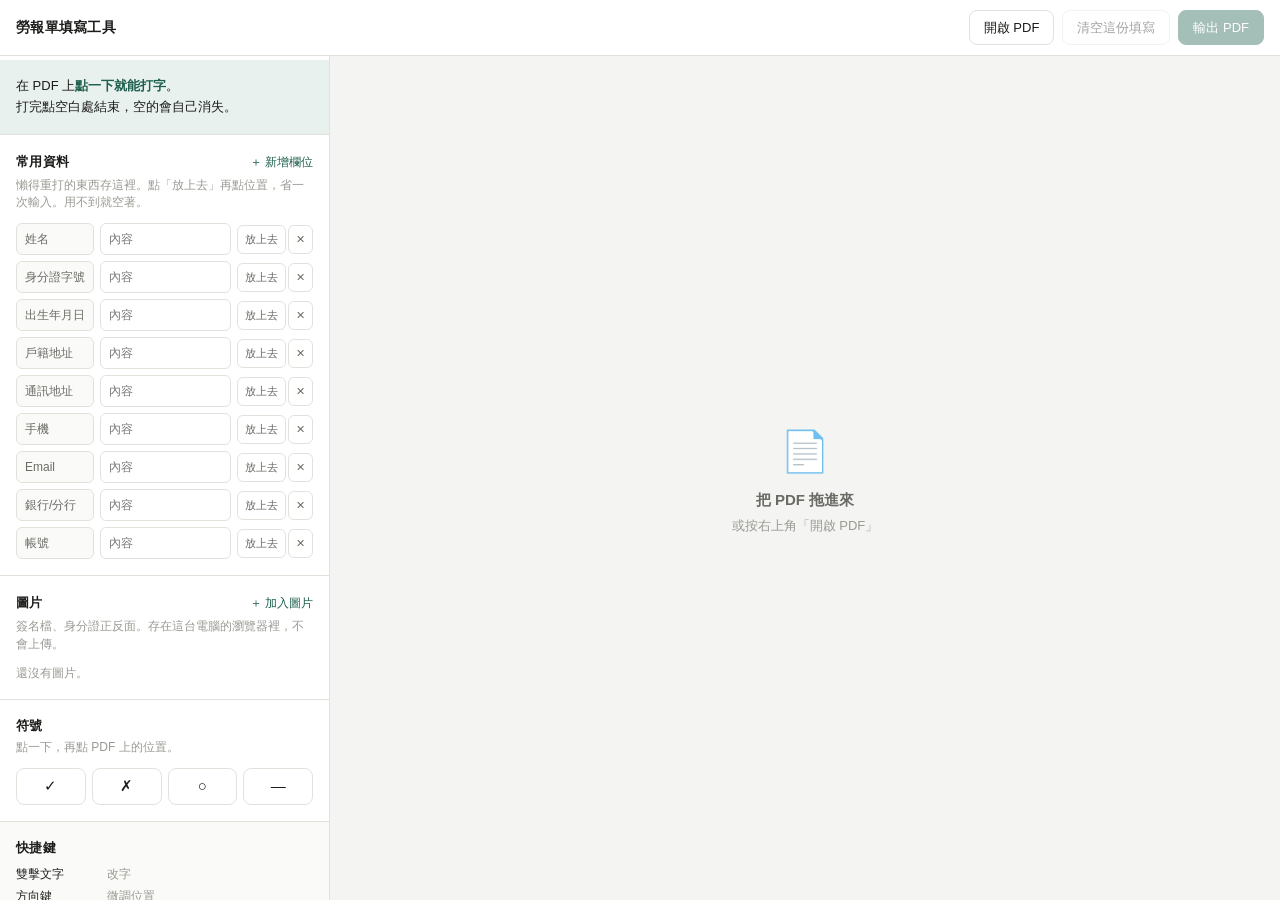
==== index.html @ 8e8ff70c "在 PDF 上填字蓋章的小工具 接案填勞務報酬單用的。每家廠商格式都不一樣，這個工具讓資料存一次， 之後每份 PDF 都是「點一下就打字」。  作法是保留原始 PDF 不動，把填的內容疊成一層蓋上去—" ====
<!doctype html>
<html lang="zh-Hant">
<head>
<meta charset="utf-8">
<meta name="viewport" content="width=device-width, initial-scale=1">
<title>勞報單填寫工具</title>
<link rel="stylesheet" href="style.css">
</head>
<body>

<header class="topbar">
  <div class="brand">勞報單填寫工具</div>
  <div class="topbar-actions">
    <label class="btn btn-ghost">
      開啟 PDF
      <input type="file" id="pdfInput" accept="application/pdf" hidden>
    </label>
    <button class="btn btn-ghost" id="clearMarksBtn" disabled>清空這份填寫</button>
    <button class="btn btn-primary" id="exportBtn" disabled>輸出 PDF</button>
  </div>
</header>

<div class="layout">

  <aside class="sidebar">

    <section class="panel panel-lead">
      <p class="lead">在 PDF 上<strong>點一下就能打字</strong>。<br>打完點空白處結束，空的會自己消失。</p>
    </section>

    <section class="panel">
      <div class="panel-head">
        <h2>常用資料</h2>
        <button class="link-btn" id="addFieldBtn">＋ 新增欄位</button>
      </div>
      <p class="hint">懶得重打的東西存這裡。點「放上去」再點位置，省一次輸入。用不到就空著。</p>
      <div id="fieldList" class="field-list"></div>
    </section>

    <section class="panel">
      <div class="panel-head">
        <h2>圖片</h2>
        <label class="link-btn">
          ＋ 加入圖片
          <input type="file" id="imgInput" accept="image/*" hidden multiple>
        </label>
      </div>
      <p class="hint">簽名檔、身分證正反面。存在這台電腦的瀏覽器裡，不會上傳。</p>
      <div id="imgList" class="img-list"></div>
    </section>

    <section class="panel">
      <h2>符號</h2>
      <p class="hint">點一下，再點 PDF 上的位置。</p>
      <div class="symbol-row" id="symbolRow">
        <button class="btn btn-small" data-sym="✓">✓</button>
        <button class="btn btn-small" data-sym="✗">✗</button>
        <button class="btn btn-small" data-sym="○">○</button>
        <button class="btn btn-small" data-sym="—">—</button>
      </div>
    </section>

    <section class="panel panel-muted">
      <h2>快捷鍵</h2>
      <dl class="keys">
        <dt>雙擊文字</dt><dd>改字</dd>
        <dt>方向鍵</dt><dd>微調位置</dd>
        <dt>Shift ＋ 方向鍵</dt><dd>大步移動</dd>
        <dt>Delete</dt><dd>刪掉選中的</dd>
        <dt>Esc</dt><dd>取消</dd>
      </dl>
    </section>

  </aside>

  <main class="stage" id="stage">
    <div class="empty-state" id="emptyState">
      <div class="empty-inner">
        <div class="empty-icon">📄</div>
        <h3>把 PDF 拖進來</h3>
        <p>或按右上角「開啟 PDF」</p>
      </div>
    </div>
    <div class="pages" id="pages"></div>
  </main>

</div>

<!-- 選取元素後的浮動工具列 -->
<div class="floating-bar" id="floatBar" hidden>
  <div class="fb-group" id="fbTextGroup">
    <button class="fb-btn" data-act="size-down" title="縮小字">A−</button>
    <span class="fb-val" id="fbSize">14</span>
    <button class="fb-btn" data-act="size-up" title="放大字">A＋</button>
    <span class="fb-sep"></span>
    <button class="fb-btn fb-edit" data-act="edit">改字</button>
  </div>
  <div class="fb-group" id="fbImgGroup">
    <button class="fb-btn" data-act="scale-down" title="縮小">−</button>
    <span class="fb-val" id="fbScale">100%</span>
    <button class="fb-btn" data-act="scale-up" title="放大">＋</button>
  </div>
  <span class="fb-sep"></span>
  <button class="fb-btn fb-del" data-act="delete" title="刪除">刪除</button>
</div>

<div class="toast" id="toast" hidden></div>

<script src="lib/pdf.js"></script>
<script src="lib/pdf-lib.min.js"></script>
<script>window.__PDFJS_WORKER_SRC = 'lib/pdf.worker.js';</script>
<script src="app.js"></script>
</body>
</html>
---- style.css ----
:root {
  --bg: #f4f4f2;
  --surface: #ffffff;
  --ink: #1c1c1a;
  --ink-soft: #6b6b66;
  --ink-faint: #9a9a94;
  --line: #e2e2dd;
  --accent: #1f5f4f;
  --accent-soft: #e8f1ee;
  --danger: #a33a2c;
  --sel: #2f7de1;
  --radius: 8px;
  --sidebar-w: 330px;
  --topbar-h: 56px;
}

* { box-sizing: border-box; }

html, body {
  margin: 0;
  height: 100%;
  overflow: hidden;
}

body {
  font-family: -apple-system, BlinkMacSystemFont, "Helvetica Neue",
               "PingFang TC", "Noto Sans TC", sans-serif;
  background: var(--bg);
  color: var(--ink);
  font-size: 14px;
  line-height: 1.5;
  -webkit-font-smoothing: antialiased;
}

h2, h3 { margin: 0; font-weight: 600; }

/* ---------- 頂列 ---------- */

.topbar {
  height: var(--topbar-h);
  display: flex;
  align-items: center;
  justify-content: space-between;
  padding: 0 16px;
  background: var(--surface);
  border-bottom: 1px solid var(--line);
  position: relative;
  z-index: 30;
}

.brand {
  font-weight: 600;
  letter-spacing: 0.02em;
}

.topbar-actions {
  display: flex;
  gap: 8px;
  align-items: center;
}

/* ---------- 按鈕 ---------- */

.btn {
  font: inherit;
  font-size: 13px;
  padding: 7px 14px;
  border-radius: var(--radius);
  border: 1px solid var(--line);
  background: var(--surface);
  color: var(--ink);
  cursor: pointer;
  white-space: nowrap;
  transition: background 0.12s, border-color 0.12s, opacity 0.12s;
}

.btn:hover:not(:disabled) { background: #f0f0ec; }

.btn:disabled {
  opacity: 0.4;
  cursor: default;
}

.btn-primary {
  background: var(--accent);
  border-color: var(--accent);
  color: #fff;
}

.btn-primary:hover:not(:disabled) { background: #19503f; }

.btn-small { padding: 5px 10px; font-size: 12px; }
.btn-block { width: 100%; }

label.btn { display: inline-block; }
label.btn:has(input:disabled) { opacity: 0.4; }

.link-btn {
  font: inherit;
  font-size: 12px;
  background: none;
  border: none;
  color: var(--accent);
  cursor: pointer;
  padding: 2px 0;
}

.link-btn:hover { text-decoration: underline; }

/* ---------- 版面 ---------- */

.layout {
  display: flex;
  height: calc(100% - var(--topbar-h));
}

.sidebar {
  width: var(--sidebar-w);
  flex: 0 0 var(--sidebar-w);
  background: var(--surface);
  border-right: 1px solid var(--line);
  overflow-y: auto;
  padding: 4px 0 40px;
}

.panel {
  padding: 16px;
  border-bottom: 1px solid var(--line);
}

.panel:last-child { border-bottom: none; }

.panel-muted { background: #fafaf8; }

.panel-head {
  display: flex;
  align-items: baseline;
  justify-content: space-between;
  gap: 8px;
  margin-bottom: 4px;
}

.panel h2 { font-size: 13px; letter-spacing: 0.03em; }

.hint {
  margin: 4px 0 12px;
  font-size: 12px;
  color: var(--ink-faint);
  line-height: 1.45;
}

.steps {
  margin: 8px 0 0;
  padding-left: 18px;
  font-size: 12px;
  color: var(--ink-soft);
}

.steps li { margin-bottom: 4px; }

/* ---------- 欄位清單 ---------- */

.field-list { display: flex; flex-direction: column; gap: 6px; }

.field-row {
  display: grid;
  grid-template-columns: 78px 1fr auto;
  gap: 6px;
  align-items: center;
}

.field-row input {
  font: inherit;
  font-size: 12px;
  padding: 6px 8px;
  border: 1px solid var(--line);
  border-radius: 6px;
  background: var(--surface);
  color: var(--ink);
  min-width: 0;
}

.field-row input:focus {
  outline: 2px solid var(--accent-soft);
  border-color: var(--accent);
}

.field-row .f-label {
  background: #fafaf8;
  color: var(--ink-soft);
}

.field-actions { display: flex; gap: 2px; }

.icon-btn {
  font: inherit;
  font-size: 11px;
  border: 1px solid var(--line);
  background: var(--surface);
  border-radius: 6px;
  padding: 5px 7px;
  cursor: pointer;
  color: var(--ink-soft);
  white-space: nowrap;
}

.icon-btn:hover { background: var(--accent-soft); border-color: var(--accent); color: var(--accent); }
.icon-btn.is-armed { background: var(--accent); border-color: var(--accent); color: #fff; }
.icon-btn-del:hover { background: #fbeae7; border-color: var(--danger); color: var(--danger); }

/* ---------- 圖片清單 ---------- */

.img-list {
  display: grid;
  grid-template-columns: repeat(2, 1fr);
  gap: 8px;
}

.img-card {
  border: 1px solid var(--line);
  border-radius: var(--radius);
  overflow: hidden;
  background: #fafaf8;
  display: flex;
  flex-direction: column;
}

.img-card.is-armed { border-color: var(--accent); box-shadow: 0 0 0 2px var(--accent-soft); }

.img-thumb {
  height: 64px;
  display: flex;
  align-items: center;
  justify-content: center;
  padding: 4px;
  background:
    linear-gradient(45deg, #eee 25%, transparent 25%, transparent 75%, #eee 75%) 0 0 / 12px 12px,
    linear-gradient(45deg, #eee 25%, transparent 25%, transparent 75%, #eee 75%) 6px 6px / 12px 12px,
    #fff;
}

.img-thumb img { max-width: 100%; max-height: 100%; object-fit: contain; }

.img-card-name {
  font-size: 11px;
  padding: 4px 6px 0;
  color: var(--ink-soft);
  text-align: center;
  white-space: nowrap;
  overflow: hidden;
  text-overflow: ellipsis;
}

.img-card-actions {
  display: flex;
  gap: 4px;
  padding: 4px 6px 6px;
}

.img-card-actions .icon-btn { flex: 1; text-align: center; padding: 4px; }

/* ---------- 開場說明 ---------- */

.panel-lead { background: var(--accent-soft); }

.lead {
  margin: 0;
  font-size: 13px;
  color: var(--ink);
  line-height: 1.6;
}

.lead strong { color: var(--accent); }

/* ---------- 符號 ---------- */

.symbol-row {
  display: grid;
  grid-template-columns: repeat(4, 1fr);
  gap: 6px;
}

.symbol-row .btn {
  font-size: 15px;
  padding: 6px 0;
  text-align: center;
}

/* ---------- 快捷鍵表 ---------- */

.keys {
  display: grid;
  grid-template-columns: auto 1fr;
  gap: 4px 12px;
  margin: 8px 0 0;
  font-size: 12px;
}

.keys dt { color: var(--ink); white-space: nowrap; }
.keys dd { margin: 0; color: var(--ink-faint); }

/* ---------- 舞台 ---------- */

.stage {
  flex: 1;
  overflow: auto;
  position: relative;
  padding: 24px;
}

.stage.is-armed { cursor: crosshair; }
.stage.is-dragover { background: var(--accent-soft); }

.empty-state {
  position: absolute;
  inset: 0;
  display: flex;
  align-items: center;
  justify-content: center;
  pointer-events: none;
}

.empty-inner { text-align: center; color: var(--ink-faint); }
.empty-icon { font-size: 40px; margin-bottom: 8px; }
.empty-inner h3 { font-size: 15px; color: var(--ink-soft); margin-bottom: 4px; }
.empty-inner p { margin: 0; font-size: 13px; }

.pages {
  display: flex;
  flex-direction: column;
  align-items: center;
  gap: 20px;
}

.page-wrap {
  position: relative;
  background: #fff;
  box-shadow: 0 1px 3px rgba(0,0,0,0.14), 0 6px 18px rgba(0,0,0,0.07);
  flex: none;
}

.page-wrap canvas {
  display: block;
  width: 100%;
  height: 100%;
}

.overlay {
  position: absolute;
  inset: 0;
}

.stage.is-armed .overlay { cursor: crosshair; }

/* ---------- 放上去的元素 ---------- */

.mark {
  position: absolute;
  cursor: grab;
  user-select: none;
  transform-origin: top left;
}

.mark.is-dragging { cursor: grabbing; }

.mark-text {
  white-space: pre;
  color: #111;
  font-family: "PingFang TC", "Noto Sans TC", -apple-system, sans-serif;
  padding: 0;
  min-width: 1px;
}

/* 打字中：要能選字、要有游標框、要壓在最上層 */
.mark-text.is-editing {
  cursor: text;
  outline: none;
  z-index: 5;
  min-width: 8px;
  user-select: text;          /* .mark 預設 none，會擋住游標與選字 */
  -webkit-user-select: text;
  background: rgba(47, 125, 225, 0.07);
}

.mark-text.is-editing::after {
  border: 1px solid var(--sel) !important;
}

/* class 名稱來自 JS 的 `mark-${kind}`，kind 是 'image' */
.mark-image img {
  display: block;
  width: 100%;
  height: 100%;
  pointer-events: none;
}

.mark::after {
  content: "";
  position: absolute;
  inset: -3px;
  border: 1px dashed transparent;
  border-radius: 3px;
  pointer-events: none;
}

.mark:hover::after { border-color: rgba(47,125,225,0.45); }
.mark.is-selected::after { border-color: var(--sel); border-style: solid; }

/* ---------- 浮動工具列 ---------- */

.floating-bar {
  position: fixed;
  z-index: 40;
  display: flex;
  align-items: center;
  gap: 2px;
  background: #23231f;
  color: #fff;
  border-radius: 8px;
  padding: 4px;
  box-shadow: 0 4px 14px rgba(0,0,0,0.28);
  font-size: 12px;
}

.floating-bar[hidden] { display: none; }

.fb-group { display: flex; align-items: center; gap: 2px; }
.fb-group[hidden] { display: none; }

.fb-btn {
  font: inherit;
  font-size: 12px;
  background: none;
  border: none;
  color: #fff;
  padding: 5px 9px;
  border-radius: 5px;
  cursor: pointer;
  white-space: nowrap;
}

.fb-btn:hover { background: rgba(255,255,255,0.16); }
.fb-del:hover { background: var(--danger); }

.fb-val {
  min-width: 40px;
  text-align: center;
  color: #c9c9c2;
  font-variant-numeric: tabular-nums;
}

.fb-sep {
  width: 1px;
  height: 16px;
  background: rgba(255,255,255,0.22);
  margin: 0 3px;
}

/* ---------- 提示 ---------- */

.toast {
  position: fixed;
  bottom: 24px;
  left: 50%;
  transform: translateX(-50%);
  background: #23231f;
  color: #fff;
  padding: 10px 18px;
  border-radius: 20px;
  font-size: 13px;
  z-index: 50;
  box-shadow: 0 4px 14px rgba(0,0,0,0.25);
  pointer-events: none;
}

.toast[hidden] { display: none; }

@media (prefers-color-scheme: dark) {
  :root {
    --bg: #191917;
    --surface: #222220;
    --ink: #ececE6;
    --ink-soft: #a5a59d;
    --ink-faint: #7a7a72;
    --line: #33332f;
    --accent: #64b9a1;
    --accent-soft: #26332f;
    --danger: #d97a68;
  }
  .btn:hover:not(:disabled) { background: #2c2c29; }
  .btn-primary { color: #12211c; }
  .btn-primary:hover:not(:disabled) { background: #7fcbb5; }
  .field-row .f-label, .panel-muted, .img-card { background: #1d1d1b; }
  .img-thumb { background: #f7f7f5; }
  .mark-text { color: #111; }
}
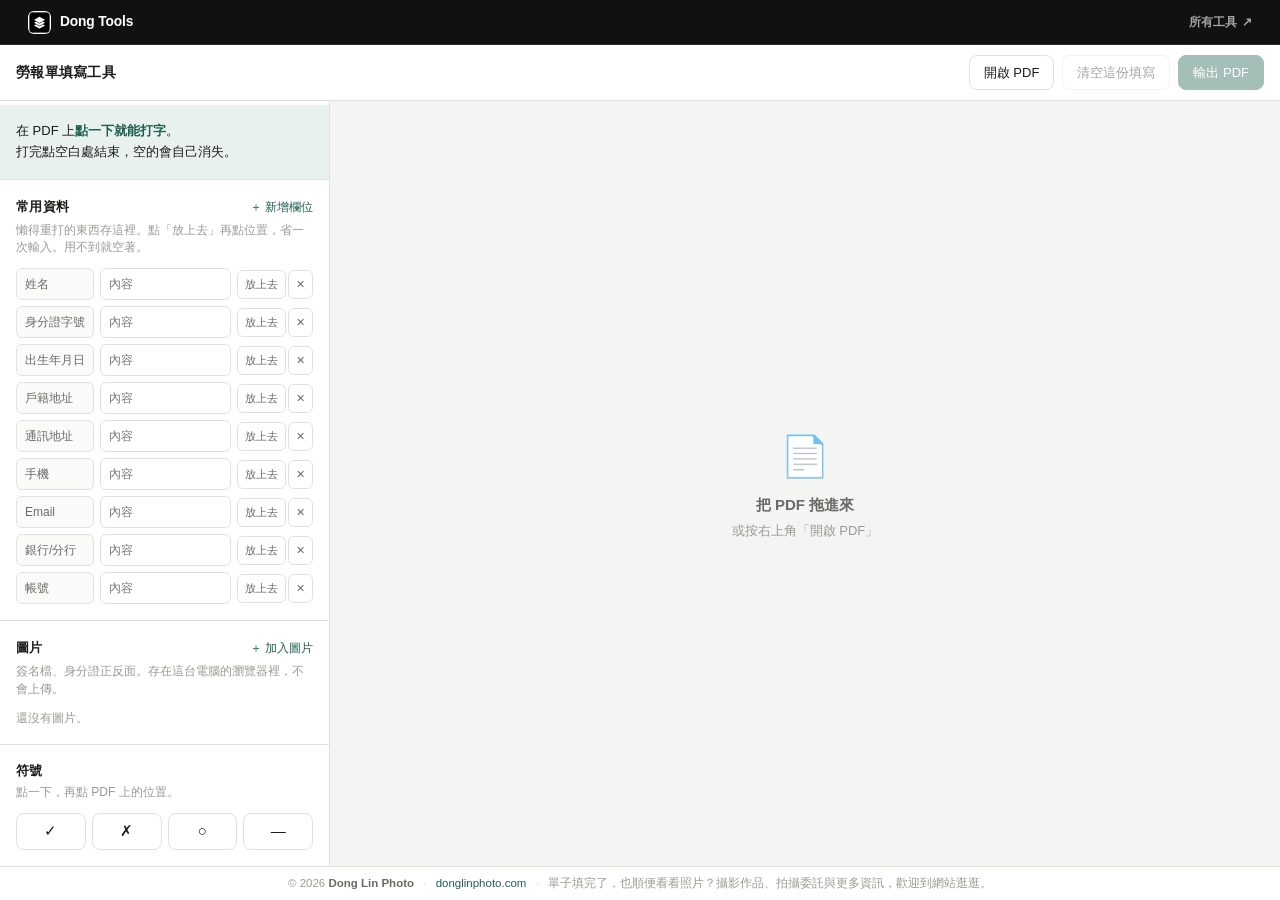
==== commit beace9e6: "加上 Dong Tools 品牌條與個人頁尾 頂部沿用 payment 那支的 .dong-tools-bar 樣式，底部沿用 layout 的頁尾寫法， 三支工具視覺一致。  兩個地方為了這支工具的" ====
--- a/index.html
+++ b/index.html
@@ -7,6 +7,20 @@
 <link rel="stylesheet" href="style.css">
 </head>
 <body>
+
+<nav class="dong-tools-bar" aria-label="Dong Tools 品牌導覽">
+  <div class="dong-tools-bar-inner">
+    <a class="dong-tools-brand" href="https://tools.donglinphoto.com/" target="_blank" rel="noopener noreferrer">
+      <img alt="" src="[data-uri]">
+      <span>Dong Tools</span>
+      <span class="sr-only">（另開新分頁）</span>
+    </a>
+    <a class="dong-tools-hub-link" href="https://tools.donglinphoto.com/" target="_blank" rel="noopener noreferrer">
+      所有工具 <span aria-hidden="true">↗</span>
+      <span class="sr-only">（另開新分頁）</span>
+    </a>
+  </div>
+</nav>
 
 <header class="topbar">
   <div class="brand">勞報單填寫工具</div>
@@ -86,6 +100,14 @@
 
 </div>
 
+<footer class="site-footer">
+  <span>© <span id="year">2026</span> <strong>Dong Lin Photo</strong></span>
+  <span class="dot" aria-hidden="true">·</span>
+  <a href="https://donglinphoto.com" target="_blank" rel="noopener noreferrer">donglinphoto.com<span class="sr-only">（另開新分頁）</span></a>
+  <span class="dot" aria-hidden="true">·</span>
+  <span>單子填完了，也順便看看照片？攝影作品、拍攝委託與更多資訊，歡迎到網站逛逛。</span>
+</footer>
+
 <!-- 選取元素後的浮動工具列 -->
 <div class="floating-bar" id="floatBar" hidden>
   <div class="fb-group" id="fbTextGroup">
--- a/style.css
+++ b/style.css
@@ -30,13 +30,91 @@
   font-size: 14px;
   line-height: 1.5;
   -webkit-font-smoothing: antialiased;
+
+  /* 直向排列：品牌條、工具列、主體、頁尾。
+     主體用 flex:1 撐開，就不必為了上下多幾條而回頭改高度計算。 */
+  display: flex;
+  flex-direction: column;
+}
+
+/* 只給螢幕閱讀器看的說明文字 */
+.sr-only {
+  position: absolute;
+  width: 1px;
+  height: 1px;
+  padding: 0;
+  margin: -1px;
+  overflow: hidden;
+  clip: rect(0, 0, 0, 0);
+  white-space: nowrap;
+  border: 0;
 }
 
 h2, h3 { margin: 0; font-weight: 600; }
 
+/* ---------- Dong Tools 品牌條 ---------- */
+
+/* 這條在淺色與深色模式都維持深色，跨工具才是同一條 */
+.dong-tools-bar {
+  flex: none;
+  background: #111111;
+  color: #ffffff;
+  border-bottom: 1px solid #282828;
+}
+
+.dong-tools-bar-inner {
+  display: flex;
+  align-items: center;
+  justify-content: space-between;
+  gap: 20px;
+  min-height: 44px;
+  max-width: 1440px;
+  margin: 0 auto;
+  padding: 0 28px;
+}
+
+.dong-tools-brand,
+.dong-tools-hub-link {
+  display: inline-flex;
+  align-items: center;
+  color: inherit;
+  text-decoration: none;
+}
+
+.dong-tools-brand {
+  gap: 9px;
+  font-size: 0.86rem;
+  font-weight: 750;
+  letter-spacing: -0.01em;
+}
+
+.dong-tools-brand img {
+  width: 23px;
+  height: 23px;
+  border-radius: 6px;
+}
+
+.dong-tools-hub-link {
+  gap: 5px;
+  color: #a3a3a3;
+  font-size: 0.78rem;
+  font-weight: 650;
+}
+
+.dong-tools-brand:hover,
+.dong-tools-hub-link:hover { color: #ffffff; }
+
+.dong-tools-brand:focus-visible,
+.dong-tools-hub-link:focus-visible {
+  border-radius: 3px;
+  outline: 2px solid #ffffff;
+  outline-offset: 4px;
+}
+
 /* ---------- 頂列 ---------- */
 
 .topbar {
+  flex: none;
   height: var(--topbar-h);
   display: flex;
   align-items: center;
@@ -111,7 +189,8 @@
 
 .layout {
   display: flex;
-  height: calc(100% - var(--topbar-h));
+  flex: 1;
+  min-height: 0;   /* 沒有這行，內部的捲動區會把版面撐破 */
 }
 
 .sidebar {
@@ -454,6 +533,40 @@
   height: 16px;
   background: rgba(255,255,255,0.22);
   margin: 0 3px;
+}
+
+/* ---------- 頁尾 ---------- */
+
+.site-footer {
+  flex: none;
+  padding: 7px 14px calc(8px + env(safe-area-inset-bottom, 0px));
+  text-align: center;
+  font-size: 11.5px;
+  line-height: 1.6;
+  color: var(--ink-faint);
+  background: var(--surface);
+  border-top: 1px solid var(--line);
+}
+
+.site-footer a {
+  color: var(--accent);
+  text-decoration: none;
+}
+
+.site-footer a:hover { text-decoration: underline; }
+
+.site-footer a:focus-visible {
+  border-radius: 3px;
+  outline: 2px solid var(--accent);
+  outline-offset: 3px;
+}
+
+.site-footer strong { font-weight: 600; color: var(--ink-soft); }
+.site-footer .dot { margin: 0 6px; opacity: 0.5; }
+
+/* 視窗矮的時候，頁尾那句廣告詞先讓位給工作區 */
+@media (max-height: 620px) {
+  .site-footer { display: none; }
 }
 
 /* ---------- 提示 ---------- */
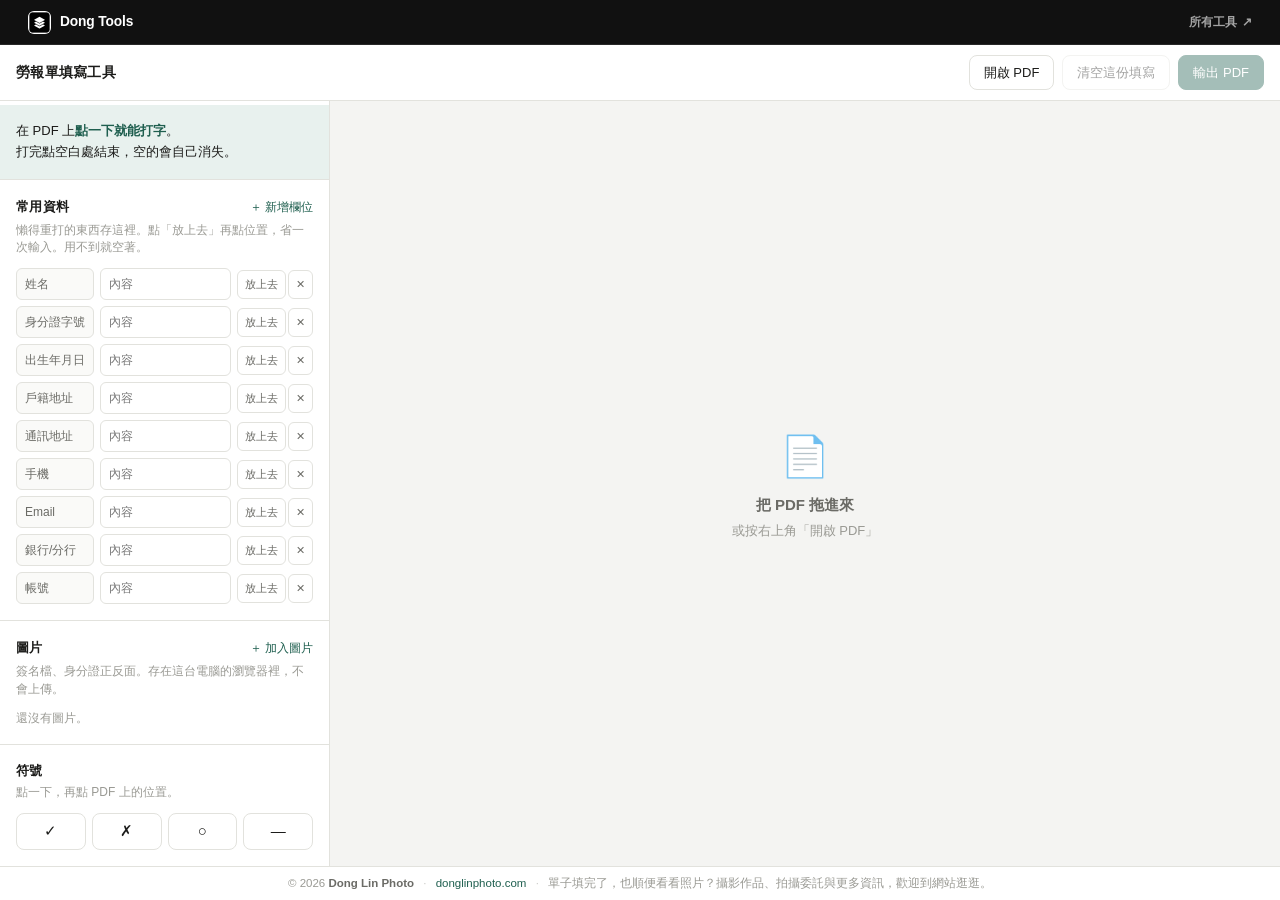
==== commit c1ed584f: "頁尾加上使用次數計數 跟 layout-tool 用同一個服務（Abacus），namespace 為 donglinphoto-pdf-fill。 計數失敗會安靜隱藏，不影響工具本身。  連帶調整兩" ====
--- a/index.html
+++ b/index.html
@@ -106,6 +106,7 @@
   <a href="https://donglinphoto.com" target="_blank" rel="noopener noreferrer">donglinphoto.com<span class="sr-only">（另開新分頁）</span></a>
   <span class="dot" aria-hidden="true">·</span>
   <span>單子填完了，也順便看看照片？攝影作品、拍攝委託與更多資訊，歡迎到網站逛逛。</span>
+  <span id="visits" class="visits" hidden></span>
 </footer>
 
 <!-- 選取元素後的浮動工具列 -->
--- a/style.css
+++ b/style.css
@@ -563,6 +563,8 @@
 
 .site-footer strong { font-weight: 600; color: var(--ink-soft); }
 .site-footer .dot { margin: 0 6px; opacity: 0.5; }
+.site-footer .visits { color: var(--accent); }
+.site-footer .visits[hidden] { display: none; }
 
 /* 視窗矮的時候，頁尾那句廣告詞先讓位給工作區 */
 @media (max-height: 620px) {
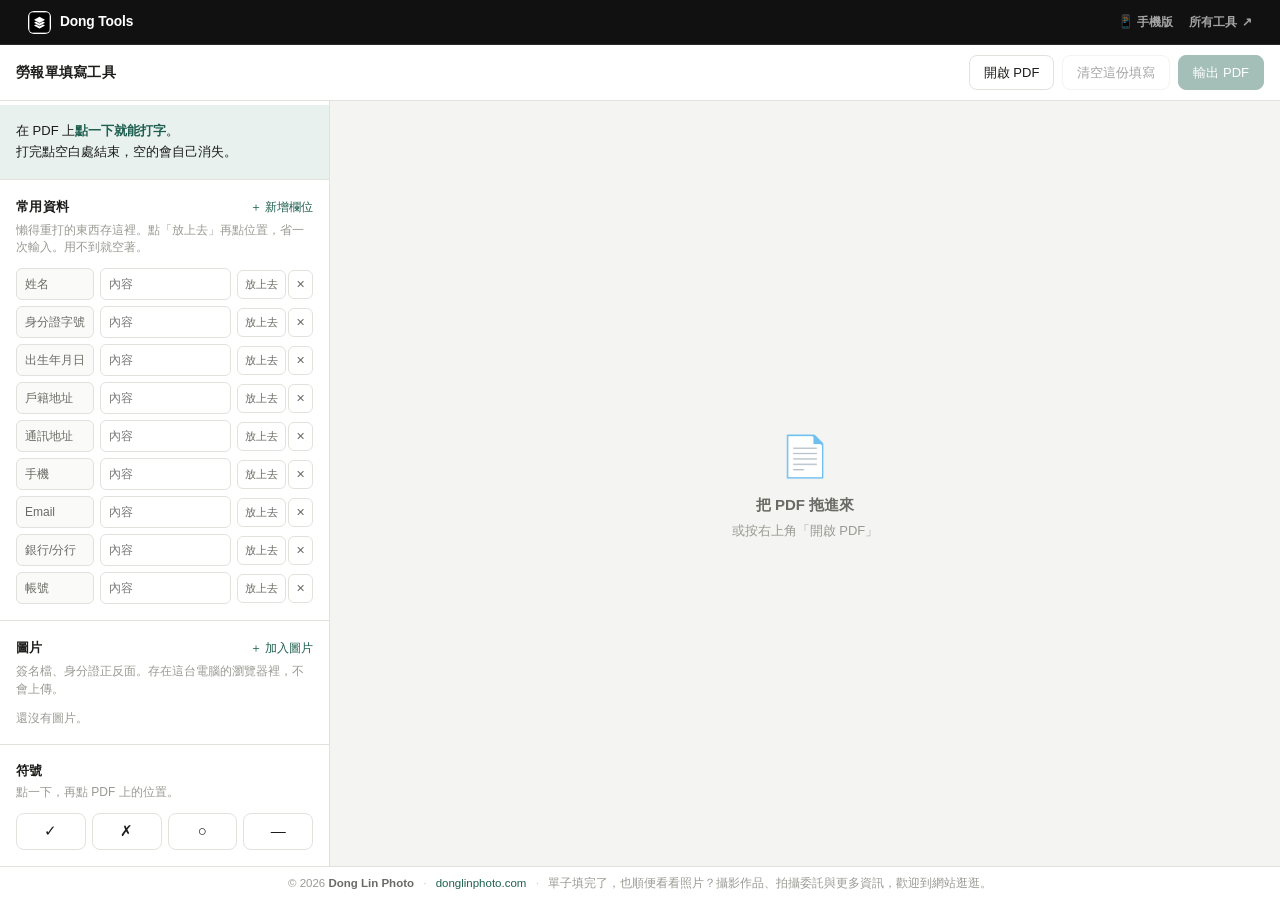
==== commit 88efd736: "新增手機版，並修掉兩版共通的空狀態隱藏失效 m/index.html 是為手機重寫的精簡版，只留核心：點一下打字、加照片、輸出。 沒有常用資料欄位、符號、快捷鍵說明，也不寫入任何儲存——填的內容只活在" ====
--- a/index.html
+++ b/index.html
@@ -5,6 +5,25 @@
 <meta name="viewport" content="width=device-width, initial-scale=1">
 <title>勞報單填寫工具</title>
 <link rel="stylesheet" href="style.css">
+<script>
+/* 手機開這個網址就送去手機版。放在 head 最早執行，才不會先閃一下桌面版。
+   打包成單檔時 build.mjs 只取 <body> 且會剝掉 script，所以這段不會進去
+   ——單檔版沒有 m/ 目錄，導過去只會壞掉。 */
+try {
+  var coarse = matchMedia('(pointer: coarse)').matches;
+  var isPhone = matchMedia('(max-width: 820px)').matches ||
+    (coarse && Math.min(screen.width, screen.height) < 820);
+  if (isPhone && location.protocol !== 'file:') {
+    var full = new URLSearchParams(location.search).get('full');
+    if (full) {
+      try { localStorage.setItem('stayDesktop', '1'); } catch (e) {}
+    }
+    var stay = false;
+    try { stay = !!localStorage.getItem('stayDesktop'); } catch (e) {}
+    if (!stay && !full) location.replace('m/');
+  }
+} catch (e) {}
+</script>
 </head>
 <body>
 
@@ -15,10 +34,15 @@
       <span>Dong Tools</span>
       <span class="sr-only">（另開新分頁）</span>
     </a>
-    <a class="dong-tools-hub-link" href="https://tools.donglinphoto.com/" target="_blank" rel="noopener noreferrer">
-      所有工具 <span aria-hidden="true">↗</span>
-      <span class="sr-only">（另開新分頁）</span>
-    </a>
+    <div class="dong-tools-right">
+      <!-- 點手機版＝改變主意，把「留在電腦版」的記憶清掉，之後用手機開才會自動進手機版 -->
+      <a class="dong-tools-alt-link" href="m/"
+         onclick="try{localStorage.removeItem('stayDesktop')}catch(e){}">📱 手機版</a>
+      <a class="dong-tools-hub-link" href="https://tools.donglinphoto.com/" target="_blank" rel="noopener noreferrer">
+        所有工具 <span aria-hidden="true">↗</span>
+        <span class="sr-only">（另開新分頁）</span>
+      </a>
+    </div>
   </div>
 </nav>
 
--- a/style.css
+++ b/style.css
@@ -74,7 +74,8 @@
 }
 
 .dong-tools-brand,
-.dong-tools-hub-link {
+.dong-tools-hub-link,
+.dong-tools-alt-link {
   display: inline-flex;
   align-items: center;
   color: inherit;
@@ -94,18 +95,28 @@
   border-radius: 6px;
 }
 
-.dong-tools-hub-link {
+.dong-tools-right {
+  display: flex;
+  align-items: center;
+  gap: 16px;
+}
+
+.dong-tools-hub-link,
+.dong-tools-alt-link {
   gap: 5px;
   color: #a3a3a3;
   font-size: 0.78rem;
   font-weight: 650;
+  white-space: nowrap;
 }
 
 .dong-tools-brand:hover,
-.dong-tools-hub-link:hover { color: #ffffff; }
+.dong-tools-hub-link:hover,
+.dong-tools-alt-link:hover { color: #ffffff; }
 
 .dong-tools-brand:focus-visible,
-.dong-tools-hub-link:focus-visible {
+.dong-tools-hub-link:focus-visible,
+.dong-tools-alt-link:focus-visible {
   border-radius: 3px;
   outline: 2px solid #ffffff;
   outline-offset: 4px;
@@ -398,6 +409,9 @@
   justify-content: center;
   pointer-events: none;
 }
+
+/* 自訂的 display 會蓋掉瀏覽器對 [hidden] 的預設，沒有這行 hidden 等於沒作用 */
+.empty-state[hidden] { display: none; }
 
 .empty-inner { text-align: center; color: var(--ink-faint); }
 .empty-icon { font-size: 40px; margin-bottom: 8px; }
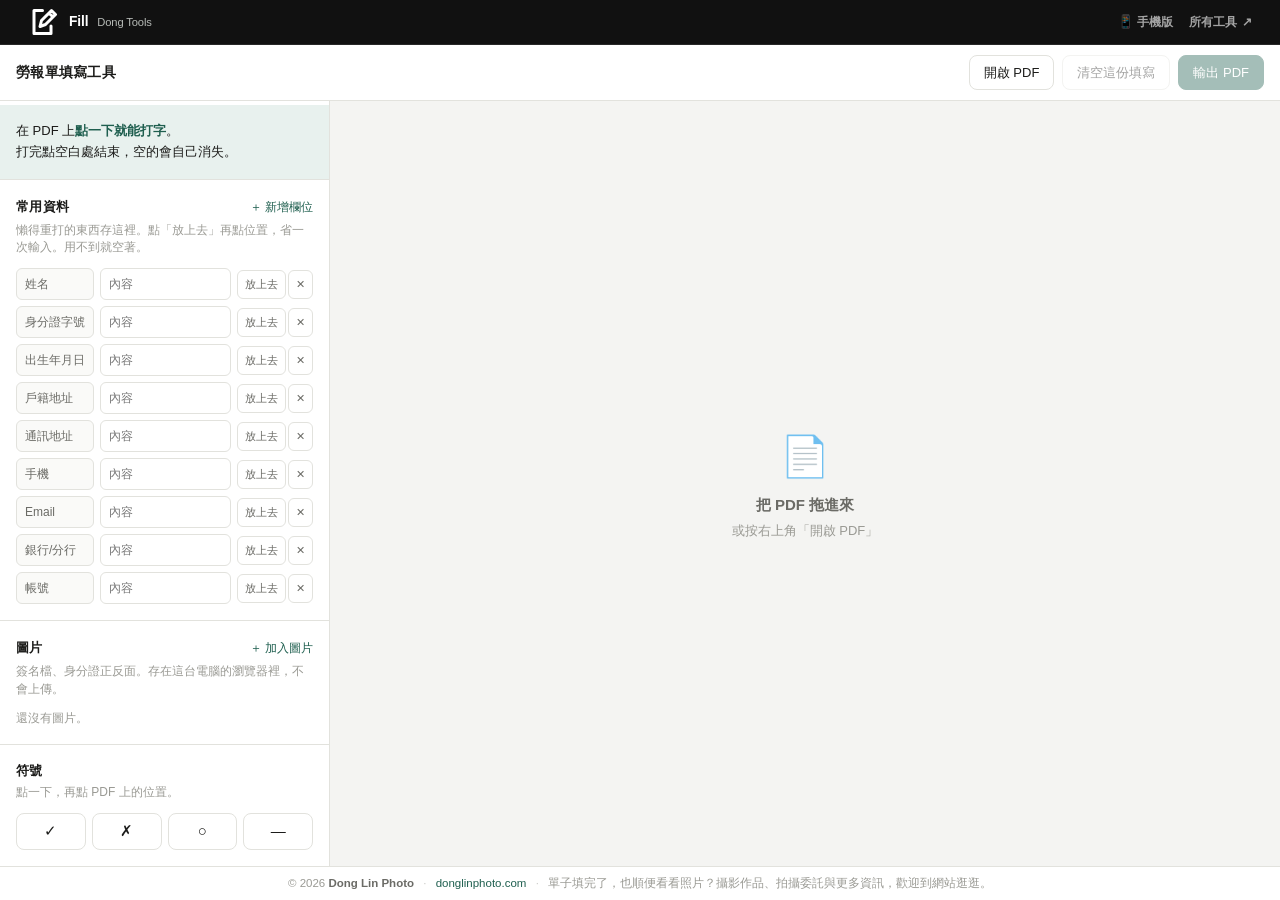
==== commit 3dd9eb10: "Apply approved Dong Tools identity to tool navigation and icons" ====
--- a/index.html
+++ b/index.html
@@ -3,7 +3,10 @@
 <head>
 <meta charset="utf-8">
 <meta name="viewport" content="width=device-width, initial-scale=1">
-<title>勞報單填寫工具</title>
+<link data-tool-icon rel="icon" type="image/svg+xml" href="[data-uri]">
+<link rel="icon" type="image/png" sizes="32x32" href="identity/icon-32.png">
+<link rel="apple-touch-icon" href="identity/icon-180.png">
+<title>Fill · PDF 填寫工具 — Dong Tools</title>
 <link rel="stylesheet" href="style.css">
 <script>
 /* 手機開這個網址就送去手機版。放在 head 最早執行，才不會先閃一下桌面版。
@@ -29,9 +32,10 @@
 
 <nav class="dong-tools-bar" aria-label="Dong Tools 品牌導覽">
   <div class="dong-tools-bar-inner">
-    <a class="dong-tools-brand" href="https://tools.donglinphoto.com/" target="_blank" rel="noopener noreferrer">
-      <img alt="" src="[data-uri]">
-      <span>Dong Tools</span>
+    <a class="dong-tools-brand" aria-label="Fill · Dong Tools（前往工具總站）" href="https://tools.donglinphoto.com/" target="_blank" rel="noopener noreferrer">
+      <img alt="" width="32" height="32" src="[data-uri]">
+      <span>Fill</span>
+      <span class="dong-tools-family">Dong Tools</span>
       <span class="sr-only">（另開新分頁）</span>
     </a>
     <div class="dong-tools-right">
--- a/style.css
+++ b/style.css
@@ -89,11 +89,8 @@
   letter-spacing: -0.01em;
 }
 
-.dong-tools-brand img {
-  width: 23px;
-  height: 23px;
-  border-radius: 6px;
-}
+.dong-tools-brand img{width:32px;height:32px;flex-shrink:0;}
+.dong-tools-family{color:#b7bbb7;font-size:.7rem;font-weight:500;}
 
 .dong-tools-right {
   display: flex;
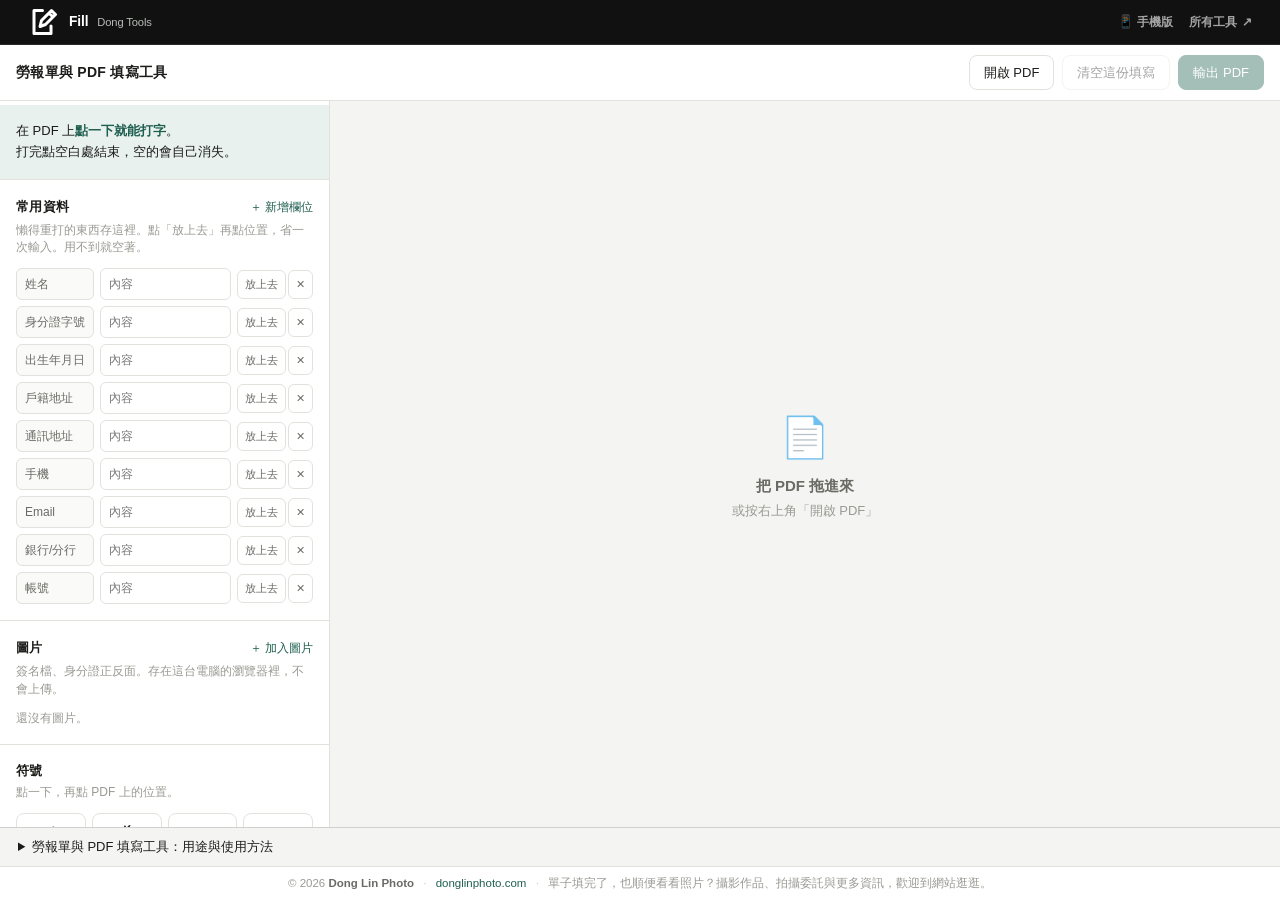
==== commit e1cfd363: "Improve labor form and PDF filling search metadata" ====
--- a/index.html
+++ b/index.html
@@ -6,7 +6,7 @@
 <link data-tool-icon rel="icon" type="image/svg+xml" href="[data-uri]">
 <link rel="icon" type="image/png" sizes="32x32" href="identity/icon-32.png">
 <link rel="apple-touch-icon" href="identity/icon-180.png">
-<title>Fill · PDF 填寫工具 — Dong Tools</title>
+<title>勞報單與 PDF 填寫、加入簽名圖片｜Fill · Dong Tools</title>
 <link rel="stylesheet" href="style.css">
 <script>
 /* 手機開這個網址就送去手機版。放在 head 最早執行，才不會先閃一下桌面版。
@@ -27,6 +27,26 @@
   }
 } catch (e) {}
 </script>
+<meta name="description" content="開啟收到的勞務報酬單或 PDF，在指定位置填字、放入簽名與圖片，再輸出新的 PDF。保留原表單內容，適合重複填寫不同格式的勞報單。">
+<meta name="robots" content="index, follow">
+<meta property="og:title" content="勞報單與 PDF 填寫、加入簽名圖片｜Fill · Dong Tools">
+<meta property="og:description" content="開啟收到的勞務報酬單或 PDF，在指定位置填字、放入簽名與圖片，再輸出新的 PDF。保留原表單內容，適合重複填寫不同格式的勞報單。">
+<meta property="og:type" content="website">
+<meta property="og:locale" content="zh_TW">
+<meta property="og:site_name" content="Dong Tools">
+<meta property="og:url" content="https://simple-pdf.donglinphoto.com/">
+<meta property="og:image" content="https://simple-pdf.donglinphoto.com/identity/thumbnail.png">
+<meta property="og:image:alt" content="勞報單與 PDF 填寫工具">
+<meta name="twitter:card" content="summary_large_image">
+<meta name="twitter:title" content="勞報單與 PDF 填寫、加入簽名圖片｜Fill · Dong Tools">
+<meta name="twitter:description" content="開啟收到的勞務報酬單或 PDF，在指定位置填字、放入簽名與圖片，再輸出新的 PDF。保留原表單內容，適合重複填寫不同格式的勞報單。">
+<meta name="twitter:image" content="https://simple-pdf.donglinphoto.com/identity/thumbnail.png">
+<link rel="canonical" href="https://simple-pdf.donglinphoto.com/">
+<script type="application/ld+json">{"@context": "https://schema.org", "@type": "WebApplication", "name": "勞報單與 PDF 填寫工具", "url": "https://simple-pdf.donglinphoto.com/", "description": "開啟收到的勞務報酬單或 PDF，在指定位置填字、放入簽名與圖片，再輸出新的 PDF。保留原表單內容，適合重複填寫不同格式的勞報單。", "applicationCategory": "BusinessApplication", "operatingSystem": "Web", "inLanguage": "zh-Hant-TW"}</script>
+<style>
+.tool-guide{flex:none;margin:0;padding:8px 18px;max-height:40vh;overflow:auto;font-size:13px;line-height:1.7;border-top:1px solid #8885}.tool-guide>summary{cursor:pointer}.tool-guide-content{max-width:960px;margin:0 auto;padding:24px 20px;font-size:14px;line-height:1.8;text-align:left}.tool-guide-content h2{font-size:18px;margin:18px 0 8px}.tool-guide-content p{margin:8px 0}.tool-guide-content ol{padding-left:24px}.tool-guide-content details{margin:8px 0}.tool-guide-content summary{cursor:pointer}.tool-guide-content a{color:inherit;text-decoration:underline}@media print{.tool-guide,.tool-guide-content{display:none!important}}
+</style>
+<link rel="alternate" media="only screen and (max-width: 820px)" href="https://simple-pdf.donglinphoto.com/m/">
 </head>
 <body>
 
@@ -51,7 +71,7 @@
 </nav>
 
 <header class="topbar">
-  <div class="brand">勞報單填寫工具</div>
+  <h1 class="brand" style="margin:0;font-size:inherit">勞報單與 PDF 填寫工具</h1>
   <div class="topbar-actions">
     <label class="btn btn-ghost">
       開啟 PDF
@@ -128,6 +148,7 @@
 
 </div>
 
+<details class="tool-guide"><summary>勞報單與 PDF 填寫工具：用途與使用方法</summary><section class="tool-guide-content" aria-label="勞報單與 PDF 填寫工具使用說明"><h2>勞報單與 PDF 填寫工具可以做什麼？</h2><p>在收到的 PDF 上填入資料、簽名與圖片，輸出新檔案，適合廠商提供的不同格式勞務報酬單。</p><h2>三步使用方法</h2><ol><li>開啟要填寫的原始 PDF。</li><li>點選位置輸入文字，依需要加入簽名或圖片並調整位置。</li><li>檢查每一頁的內容，再輸出新的 PDF。</li></ol><h2>常見問題</h2><details><summary>可以修改 PDF 原本的文字嗎？</summary><p>工具是在原表單上加入文字與圖片，不會改寫 PDF 原本已印好的文字。</p></details><details><summary>簽名等同電子簽署服務嗎？</summary><p>這裡是將簽名圖片放入 PDF，沒有身分驗證、簽署流程或數位憑證。</p></details><details><summary>手機會保留填寫內容嗎？</summary><p>手機版內容只留在目前頁面，關閉前請先輸出 PDF；桌面版另有常用資料與圖片保存功能。</p></details><p><a href="https://tools.donglinphoto.com/">查看 Dong Tools 的照片排版、報價與文件工具</a></p></section></details>
 <footer class="site-footer">
   <span>© <span id="year">2026</span> <strong>Dong Lin Photo</strong></span>
   <span class="dot" aria-hidden="true">·</span>
